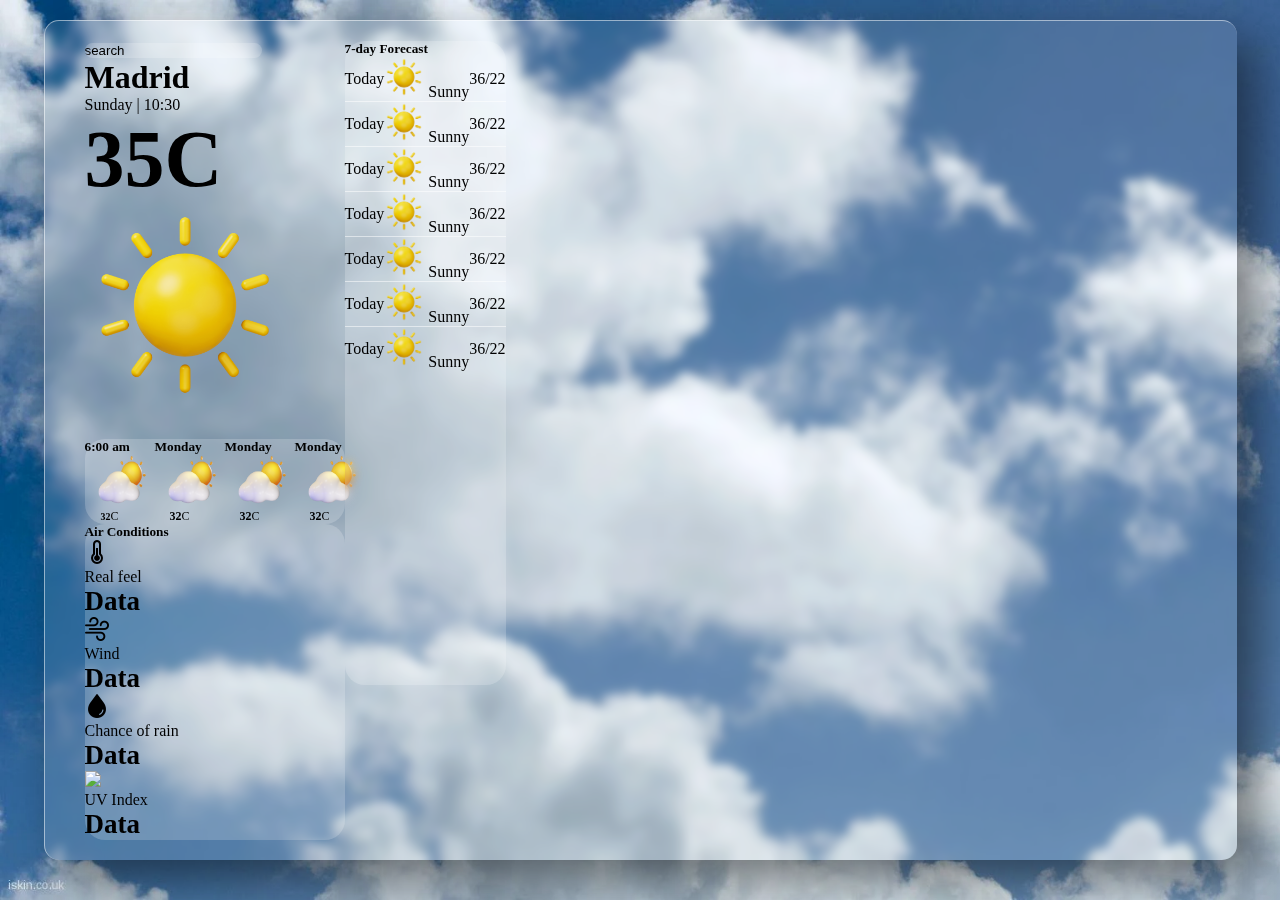
==== cloudyWeather.html @ c64aa689 "all files added" ====
<!DOCTYPE html>
<html lang="en">
  <head>
    <meta charset="UTF-8" />
    <meta name="viewport" content="width=device-width, initial-scale=1.0" />
    <link rel="stylesheet" href="/css/cloudyWeather.css" />

    <title>weather Forecast App</title>
    <link
      href="https://cdn.jsdelivr.net/npm/bootstrap@5.0.2/dist/css/bootstrap.min.css"
      rel="stylesheet"
      integrity="sha384-EVSTQN3/azprG1Anm3QDgpJLIm9Nao0Yz1ztcQTwFspd3yD65VohhpuuCOmLASjC"
      crossorigin="anonymous"
    />
  </head>
  <body>
    <div class="main">
      <div class="container m-auto">
        <div class="cloudy-weather">
          <!-- <div class="cloud-animation"> -->
          <img
            src="./images/cloud6.png"
            class="cloud-animation"
            style="--i: 2.4"
          />
          <img
            src="./images/cloud6.png"
            class="cloud-animation"
            style="--i: 4"
          />
          <img
            src="./images/cloud6.png"
            class="cloud-animation"
            style="--i: 8"
          />
          <!-- </div> -->

          <div class="data-div">
            <div class="inner-data-div">
              <div class="row">
                <div class="current-Weather col-8 my-2">
                  <input
                    type="text"
                    class="form-control w-100"
                    placeholder="search"
                    style="border-radius: 15px"
                  />
                  <div class="weather-info my-3">
                    <div class="d-flex justify-content-between">
                      <div>
                        <h1>Madrid</h1>
                        <p>Sunday | 10:30</p>
                        <h1 style="font-size: 80px">35C</h1>
                      </div>

                      <img
                        src="./icons/sun/sun-icon.png"
                        style="height: 200px; width: 200px"
                      />
                    </div>
                  </div>
                  <div class="today-forecast p-3 d-flex">
                    <div class="forecast-card">
                      <div class="cards" id="weather-card">
                        <h5 class="day-name">6:00 am</h5>
                        <div class="card-icon">
                          <img
                            src="/icons/sun/27.png"
                            style="height: 50px; width: 50px"
                          />
                        </div>
                        <div class="day-temp">
                          <h5 class="temp">32</h5>
                          <span class="temp-unit">C</span>
                        </div>
                      </div>
                    </div>
                    <div class="forecast-card">
                      <div class="cards" id="weather-card">
                        <h5 class="day-name">Monday</h5>
                        <div class="card-icon">
                          <img
                            src="/icons/sun/27.png"
                            style="height: 50px; width: 50px"
                          />
                        </div>
                        <div class="day-temp">
                          <h4 class="temp">32</h4>
                          <span class="temp-unit">C</span>
                        </div>
                      </div>
                    </div>
                    <div class="forecast-card">
                      <div class="cards" id="weather-card">
                        <h5 class="day-name">Monday</h5>
                        <div class="card-icon">
                          <img
                            src="/icons/sun/27.png"
                            style="height: 50px; width: 50px"
                          />
                        </div>
                        <div class="day-temp">
                          <h4 class="temp">32</h4>
                          <span class="temp-unit">C</span>
                        </div>
                      </div>
                    </div>
                    <div class="forecast-card">
                      <div class="cards" id="weather-card">
                        <h5 class="day-name">Monday</h5>
                        <div class="card-icon">
                          <img
                            src="/icons/sun/27.png"
                            style="height: 50px; width: 50px"
                          />
                        </div>
                        <div class="day-temp">
                          <h4 class="temp">32</h4>
                          <span class="temp-unit">C</span>
                        </div>
                      </div>
                    </div>
                  </div>
                  <div class="Air-conditions p-3 my-3">
                    <h5>Air Conditions</h5>
                    <div class="mt-3">
                      <div class="d-flex justify-content-between">
                        <div class="d-flex mx-2 col-6">
                          <div class="mx-2">
                            <img
                              src="/icons/weather_icons/real_feel_icon_black.png"
                            />
                          </div>
                          <div>
                            <span>Real feel</span>
                            <p style="font-size: 27px"><b>Data</b></p>
                          </div>
                        </div>

                        <div class="d-flex mx-2 col-6">
                          <div class="mx-2">
                            <img
                              src="/icons/weather_icons/wind_icon_black.png"
                            />
                          </div>
                          <div>
                            <span>Wind</span>
                            <p style="font-size: 27px"><b>Data</b></p>
                          </div>
                        </div>
                      </div>
                      <div class="d-flex justify-content-between">
                        <div class="d-flex mx-2 col-6">
                          <div class="mx-2">
                            <img
                              src="/icons/weather_icons/rain_icon_black.png"
                            />
                          </div>
                          <div>
                            <span>Chance of rain</span>
                            <p style="font-size: 27px"><b>Data</b></p>
                          </div>
                        </div>

                        <div class="d-flex mx-2 col-6">
                          <div class="mx-2">
                            <img
                              src="/icons/weather_icons/sun_icon_black.png"
                            />
                          </div>
                          <div>
                            <span>UV Index</span>
                            <p style="font-size: 27px"><b>Data</b></p>
                          </div>
                        </div>
                      </div>
                    </div>
                  </div>
                </div>
                <div class="week-forecast mb-4 mt-5 col-4 p-4">
                  <div>
                    <h5>7-day Forecast</h5>
                  </div>

                  <div class="week-forecast-div my-3 py-2">
                    <p class="day-name m-0">Today</p>
                    <div class="d-flex align-items-center">
                      <img
                        src="/icons/sun/sun-icon.png"
                        style="height: 40px; width: 40px"
                      />
                      <span class="ml-2">Sunny</span>
                    </div>
                    <p class="m-0">36/22</p>
                  </div>
                  <div style="border-bottom: 1px solid #ffffff85"></div>
                  <div class="week-forecast-div py-2 my-3">
                    <p class="day-name m-0">Today</p>
                    <div class="d-flex align-items-center">
                      <img
                        src="/icons/sun/sun-icon.png"
                        style="height: 40px; width: 40px"
                      />
                      <span class="ml-2">Sunny</span>
                    </div>
                    <p class="m-0">36/22</p>
                  </div>
                  <div style="border-bottom: 1px solid #ffffff85"></div>
                  <div class="week-forecast-div py-2 my-3">
                    <p class="day-name m-0">Today</p>
                    <div class="d-flex align-items-center">
                      <img
                        src="/icons/sun/sun-icon.png"
                        style="height: 40px; width: 40px"
                      />
                      <span class="ml-2">Sunny</span>
                    </div>
                    <p class="m-0">36/22</p>
                  </div>
                  <div style="border-bottom: 1px solid #ffffff85"></div>
                  <div class="week-forecast-div py-2 my-3">
                    <p class="day-name m-0">Today</p>
                    <div class="d-flex align-items-center">
                      <img
                        src="/icons/sun/sun-icon.png"
                        style="height: 40px; width: 40px"
                      />
                      <span class="ml-2">Sunny</span>
                    </div>
                    <p class="m-0">36/22</p>
                  </div>
                  <div style="border-bottom: 1px solid #ffffff85"></div>
                  <div class="week-forecast-div py-2 my-3">
                    <p class="day-name m-0">Today</p>
                    <div class="d-flex align-items-center">
                      <img
                        src="/icons/sun/sun-icon.png"
                        style="height: 40px; width: 40px"
                      />
                      <span class="ml-2">Sunny</span>
                    </div>
                    <p class="m-0">36/22</p>
                  </div>
                  <div style="border-bottom: 1px solid #ffffff85"></div>
                  <div class="week-forecast-div py-2 my-3">
                    <p class="day-name m-0">Today</p>
                    <div class="d-flex align-items-center">
                      <img
                        src="/icons/sun/sun-icon.png"
                        style="height: 40px; width: 40px"
                      />
                      <span class="ml-2">Sunny</span>
                    </div>
                    <p class="m-0">36/22</p>
                  </div>
                  <div style="border-bottom: 1px solid #ffffff85"></div>
                  <div class="week-forecast-div py-2 my-2">
                    <p class="day-name m-0">Today</p>
                    <div class="d-flex align-items-center">
                      <img
                        src="/icons/sun/sun-icon.png"
                        style="height: 40px; width: 40px"
                      />
                      <span class="ml-2">Sunny</span>
                    </div>
                    <p class="m-0">36/22</p>
                  </div>
                </div>
              </div>
            </div>
          </div>
        </div>
      </div>
    </div>
  </body>

  <script
    src="https://cdn.jsdelivr.net/npm/@popperjs/core@2.9.2/dist/umd/popper.min.js"
    integrity="sha384-IQsoLXl5PILFhosVNubq5LC7Qb9DXgDA9i+tQ8Zj3iwWAwPtgFTxbJ8NT4GN1R8p"
    crossorigin="anonymous"
  ></script>
  <script
    src="https://cdn.jsdelivr.net/npm/bootstrap@5.0.2/dist/js/bootstrap.min.js"
    integrity="sha384-cVKIPhGWiC2Al4u+LWgxfKTRIcfu0JTxR+EQDz/bgldoEyl4H0zUF0QKbrJ0EcQF"
    crossorigin="anonymous"
  ></script>
</html>
---- css/cloudyWeather.css ----
* {
  margin: 0;
  padding: 0;
}

body {
  background-image: url("../images/cloudy.jpg");
  display: flex;
  justify-content: center;
  align-items: center;

  height: 100vh;
  overflow: hidden;
  background-repeat: no-repeat;
  background-size: cover;
  overflow: hidden;
  /* background-image: url("https://images.unsplash.com/photo-1623645932244-02c0160eac1e?ixlib=rb-4.0.3&ixid=M3wxMjA3fDB8MHxwaG90by1wYWdlfHx8fGVufDB8fHx8fA%3D%3D&auto=format&fit=crop&w=1974&q=80"); */
}

/* weather data showing div (glassmorphims effect) starts*/

.data-div {
  position: relative;
  display: flex;
  justify-content: center;
  align-items: center;
  flex-wrap: wrap;
  z-index: 1;
}
.data-div .inner-data-div {
  position: relative;
  width: 90%;
  height: 100%;
  margin: 20px;
  padding: 0px 20px;
  box-shadow: 20px 20px 50px rgba(0, 0, 0, 0.5);
  border-radius: 15px;
  background: rgba(255, 255, 255, 0.1);
  overflow: hidden;
  justify-content: center;
  align-items: center;
  border-top: 1px solid rgba(255, 255, 255, 0.5);
  border-left: 1px solid rgba(255, 255, 255, 0.5);
  backdrop-filter: blur(5px);
}

.data-div .inner-data-div .row {
  padding: 20px;
  /* text-align: center; */
  display: flex;
}

.data-div .inner-data-div {
  transition-timing-function: ease-in-out;
  transition-duration: 0.7s;
}

/* .data-div .inner-data-div:hover {
    transform: scale(1.03);
    box-shadow: 0 0 10px rgba(0, 0, 0, 0.5);
    z-index: 10;
  } */

/* weather data showing div (glassmorphims effect) ends*/

/*cloud moving animation starts*/

.main .cloudy-weather {
  position: absolute;
  top: 0;
  /* bottom: 40; */
  left: 0;
  width: 100%;
  height: 100%;
  overflow: hidden;
}

.main .cloudy-weather .cloud-animation {
  position: absolute;
  top: -300px;
  max-width: 100%;
  animation: animate calc(10s * var(--i)) 2s linear infinite;
}

@keyframes animate {
  0% {
    transform: translateX(-100%);
  }
  100% {
    transform: translateX(+100%);
  }
}

/*cloud moving animation ends*/

/*weather data mainpulation css starts*/
.current-Weather input {
  background-color: rgba(255, 255, 255, 0.1);
  backdrop-filter: blur(5px);
  border: none;
  color: Black;
}
.current-Weather input::placeholder {
  color: Black;
}
.current-Weather input:focus {
  background-color: rgba(255, 255, 255, 0.1);
  backdrop-filter: blur(5px);
}

.current-Weather .weather-info {
  color: Black;
}

.current-Weather .today-forecast {
  background-color: rgba(255, 255, 255, 0.1);
  backdrop-filter: blur(5px);
  border-radius: 20px;
  color: Black;
}

.Air-conditions {
  background-color: rgba(255, 255, 255, 0.1);
  backdrop-filter: blur(5px);
  border-radius: 20px;
  color: Black;
}

.row .today-forecast {
  display: flex;
  flex-wrap: wrap;
  gap: 20px;
  margin-top: 30px;
  background-color: rgba(255, 255, 255, 0.1);
  backdrop-filter: blur(5px);
}

.cards .card {
  width: 100px;
  height: 130px;
  border-radius: 20px;
  background-color: rgba(255, 255, 255, 0.1);
  backdrop-filter: blur(5px);
  /* background-color: Black; */
  text-align: center;
  padding: 10px 0;
  display: flex;
  flex-direction: column;
  justify-content: space-between;
}

.forecast-card .card-icon {
  width: 50%;
  margin: 0 auto;
}
.forecast-card .day-temp {
  font-size: 12px;
  display: flex;
  align-items: center;
  justify-content: center;
}
.week-forecast {
  background-color: rgba(255, 255, 255, 0.1);
  backdrop-filter: blur(5px);
  border-radius: 20px;
  color: Black;
  height: 644px;
}

.week-forecast-div {
  display: flex;
  justify-content: space-between;
  align-items: center;
}

/*weather data mainpulation css ends*/
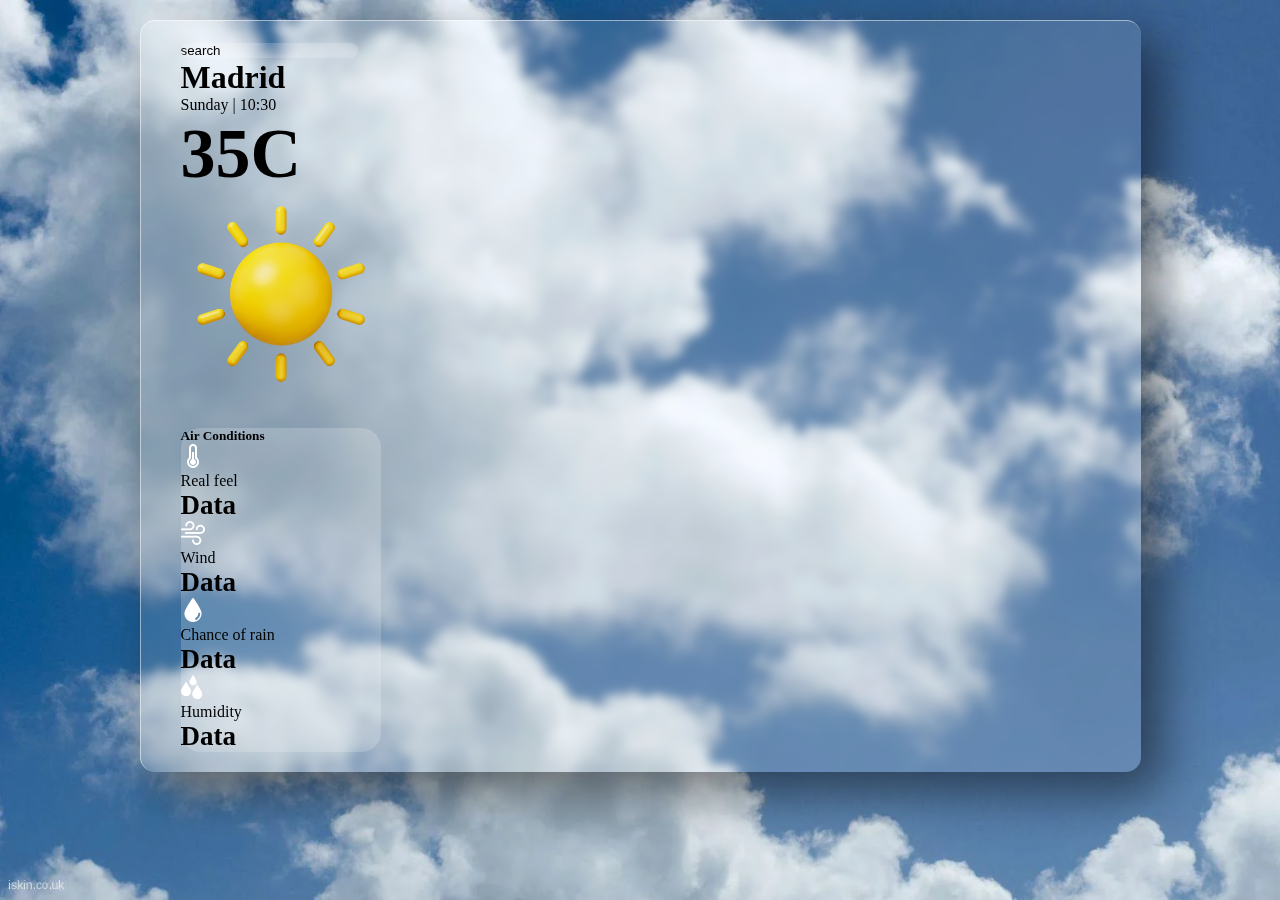
==== commit 07887b2b: "dynamic data changing added" ====
--- a/cloudyWeather.html
+++ b/cloudyWeather.html
@@ -44,33 +44,52 @@
                     class="form-control w-100"
                     placeholder="search"
                     style="border-radius: 15px"
+                    name="city"
+                    id="city"
                   />
                   <div class="weather-info my-3">
                     <div class="d-flex justify-content-between">
-                      <div>
-                        <h1>Madrid</h1>
-                        <p>Sunday | 10:30</p>
-                        <h1 style="font-size: 80px">35C</h1>
-                      </div>
-
-                      <img
-                        src="./icons/sun/sun-icon.png"
+                      <div class="city-details">
+                        <h1 id="city-name">Madrid</h1>
+                        <p id="time-details">Sunday | 10:30</p>
+                        <h1 id="temp" style="font-size: 70px">35C</h1>
+                      </div>
+
+                      <img
+                        src="/icons/sun/Sunny-icon.png"
                         style="height: 200px; width: 200px"
                       />
                     </div>
                   </div>
-                  <div class="today-forecast p-3 d-flex">
+                  <div
+                    class="today-forecast p-3 d-flex justify-content-between"
+                  >
+                    <!-- <div class="forecast-card">
+                      <div class="cards" id="weather-card">
+                        <h5 class="day-name">6:00 am</h5>
+                        <div class="card-icon">
+                          <img
+                            src="/icons/sun/27.png"
+                            style="height: 50px; width: 50px"
+                          />
+                        </div>
+                        <div class="day-temp">
+                          <h5 class="temp">32</h5>
+                          <span class="temp-unit">C</span>
+                        </div>
+                      </div>
+                    </div>
                     <div class="forecast-card">
                       <div class="cards" id="weather-card">
-                        <h5 class="day-name">6:00 am</h5>
-                        <div class="card-icon">
-                          <img
-                            src="/icons/sun/27.png"
-                            style="height: 50px; width: 50px"
-                          />
-                        </div>
-                        <div class="day-temp">
-                          <h5 class="temp">32</h5>
+                        <h5 class="day-name">Monday</h5>
+                        <div class="card-icon">
+                          <img
+                            src="/icons/sun/27.png"
+                            style="height: 50px; width: 50px"
+                          />
+                        </div>
+                        <div class="day-temp">
+                          <h4 class="temp">32</h4>
                           <span class="temp-unit">C</span>
                         </div>
                       </div>
@@ -104,22 +123,7 @@
                           <span class="temp-unit">C</span>
                         </div>
                       </div>
-                    </div>
-                    <div class="forecast-card">
-                      <div class="cards" id="weather-card">
-                        <h5 class="day-name">Monday</h5>
-                        <div class="card-icon">
-                          <img
-                            src="/icons/sun/27.png"
-                            style="height: 50px; width: 50px"
-                          />
-                        </div>
-                        <div class="day-temp">
-                          <h4 class="temp">32</h4>
-                          <span class="temp-unit">C</span>
-                        </div>
-                      </div>
-                    </div>
+                    </div> -->
                   </div>
                   <div class="Air-conditions p-3 my-3">
                     <h5>Air Conditions</h5>
@@ -128,49 +132,51 @@
                         <div class="d-flex mx-2 col-6">
                           <div class="mx-2">
                             <img
-                              src="/icons/weather_icons/real_feel_icon_black.png"
+                              src="/icons/weather_icons/real_feel_icon.png"
                             />
                           </div>
                           <div>
                             <span>Real feel</span>
-                            <p style="font-size: 27px"><b>Data</b></p>
-                          </div>
-                        </div>
-
-                        <div class="d-flex mx-2 col-6">
-                          <div class="mx-2">
-                            <img
-                              src="/icons/weather_icons/wind_icon_black.png"
-                            />
+                            <p style="font-size: 27px" id="real-feel">
+                              <b>Data</b>
+                            </p>
+                          </div>
+                        </div>
+
+                        <div class="d-flex mx-2 col-6">
+                          <div class="mx-2">
+                            <img src="/icons/weather_icons/wind_icon.png" />
                           </div>
                           <div>
                             <span>Wind</span>
-                            <p style="font-size: 27px"><b>Data</b></p>
+                            <p style="font-size: 27px" id="wind-speed">
+                              <b>Data</b>
+                            </p>
                           </div>
                         </div>
                       </div>
                       <div class="d-flex justify-content-between">
                         <div class="d-flex mx-2 col-6">
                           <div class="mx-2">
-                            <img
-                              src="/icons/weather_icons/rain_icon_black.png"
-                            />
+                            <img src="/icons/weather_icons/rain_icon.png" />
                           </div>
                           <div>
                             <span>Chance of rain</span>
-                            <p style="font-size: 27px"><b>Data</b></p>
-                          </div>
-                        </div>
-
-                        <div class="d-flex mx-2 col-6">
-                          <div class="mx-2">
-                            <img
-                              src="/icons/weather_icons/sun_icon_black.png"
-                            />
-                          </div>
-                          <div>
-                            <span>UV Index</span>
-                            <p style="font-size: 27px"><b>Data</b></p>
+                            <p style="font-size: 27px" id="rain-chance">
+                              <b>Data</b>
+                            </p>
+                          </div>
+                        </div>
+
+                        <div class="d-flex mx-2 col-6">
+                          <div class="mx-2">
+                            <img src="/icons/weather_icons/humidity.png" />
+                          </div>
+                          <div>
+                            <span>Humidity</span>
+                            <p style="font-size: 27px" id="humidity">
+                              <b>Data</b>
+                            </p>
                           </div>
                         </div>
                       </div>
@@ -178,7 +184,7 @@
                   </div>
                 </div>
                 <div class="week-forecast mb-4 mt-5 col-4 p-4">
-                  <div>
+                  <!-- <div>
                     <h5>7-day Forecast</h5>
                   </div>
 
@@ -264,7 +270,7 @@
                       <span class="ml-2">Sunny</span>
                     </div>
                     <p class="m-0">36/22</p>
-                  </div>
+                  </div> -->
                 </div>
               </div>
             </div>
@@ -273,7 +279,7 @@
       </div>
     </div>
   </body>
-
+  <script src="index.js"></script>
   <script
     src="https://cdn.jsdelivr.net/npm/@popperjs/core@2.9.2/dist/umd/popper.min.js"
     integrity="sha384-IQsoLXl5PILFhosVNubq5LC7Qb9DXgDA9i+tQ8Zj3iwWAwPtgFTxbJ8NT4GN1R8p"
--- a/css/cloudyWeather.css
+++ b/css/cloudyWeather.css
@@ -29,7 +29,7 @@
 }
 .data-div .inner-data-div {
   position: relative;
-  width: 90%;
+  width: 75%;
   height: 100%;
   margin: 20px;
   padding: 0px 20px;
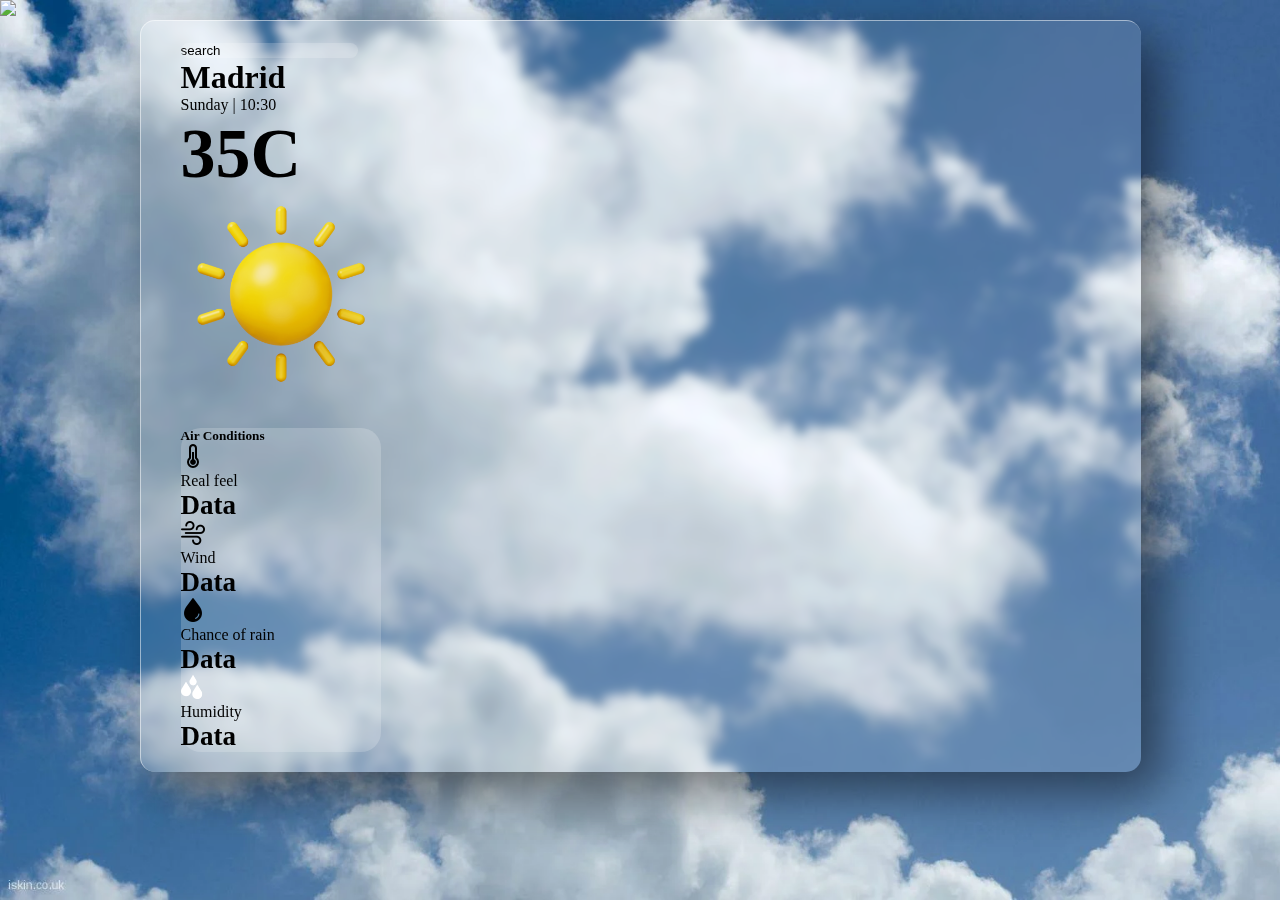
==== commit 5251874e: "page rendering" ====
--- a/cloudyWeather.html
+++ b/cloudyWeather.html
@@ -17,23 +17,23 @@
     <div class="main">
       <div class="container m-auto">
         <div class="cloudy-weather">
-          <!-- <div class="cloud-animation"> -->
-          <img
-            src="./images/cloud6.png"
-            class="cloud-animation"
-            style="--i: 2.4"
-          />
-          <img
-            src="./images/cloud6.png"
-            class="cloud-animation"
-            style="--i: 4"
-          />
-          <img
-            src="./images/cloud6.png"
-            class="cloud-animation"
-            style="--i: 8"
-          />
-          <!-- </div> -->
+          <div class="cloud-animation">
+            <img
+              src="./images/cloud6.png"
+              class="cloud-animation"
+              style="--i: 2.4"
+            />
+            <img
+              src="./images/cloud6.png"
+              class="cloud-animation"
+              style="--i: 4"
+            />
+            <img
+              src="./images/cloud6.png"
+              class="cloud-animation"
+              style="--i: 8"
+            />
+          </div>
 
           <div class="data-div">
             <div class="inner-data-div">
@@ -132,7 +132,7 @@
                         <div class="d-flex mx-2 col-6">
                           <div class="mx-2">
                             <img
-                              src="/icons/weather_icons/real_feel_icon.png"
+                              src="/icons/weather_icons/real_feel_icon_black.png"
                             />
                           </div>
                           <div>
@@ -145,7 +145,9 @@
 
                         <div class="d-flex mx-2 col-6">
                           <div class="mx-2">
-                            <img src="/icons/weather_icons/wind_icon.png" />
+                            <img
+                              src="/icons/weather_icons/wind_icon_black.png"
+                            />
                           </div>
                           <div>
                             <span>Wind</span>
@@ -158,7 +160,9 @@
                       <div class="d-flex justify-content-between">
                         <div class="d-flex mx-2 col-6">
                           <div class="mx-2">
-                            <img src="/icons/weather_icons/rain_icon.png" />
+                            <img
+                              src="/icons/weather_icons/rain_icon_black.png"
+                            />
                           </div>
                           <div>
                             <span>Chance of rain</span>
--- a/css/cloudyWeather.css
+++ b/css/cloudyWeather.css
@@ -65,32 +65,61 @@
 
 /*cloud moving animation starts*/
 
-.main .cloudy-weather {
+.main {
   position: absolute;
   top: 0;
-  /* bottom: 40; */
   left: 0;
   width: 100%;
   height: 100%;
-  overflow: hidden;
-}
-
-.main .cloudy-weather .cloud-animation {
-  position: absolute;
-  top: -300px;
+}
+
+.outer-div {
+  position: absolute;
+  top: 0;
+  left: 0;
+  width: 100%;
+  height: 100%;
+  overflow: hidden;
+}
+
+.cloud-animation {
+  position: absolute;
+}
+.cloud-animation-1 {
+  position: absolute;
+  top: -20%;
   max-width: 100%;
-  animation: animate calc(10s * var(--i)) 2s linear infinite;
-}
-
+  background: url("./images/cloud6.png") center/cover no-repeat;
+  width: 1400px;
+  height: 1400px;
+  animation: animate 50s linear infinite;
+}
+.cloud-animation-2 {
+  position: absolute;
+  top: -10%;
+  max-width: 100%;
+  background: url("./images/cloud6.png") center/cover no-repeat;
+  width: 1200px;
+  height: 1200px;
+  animation: animate 40s linear infinite;
+}
+.cloud-animation-3 {
+  /* /position: absolute; */
+  top: -5%;
+  max-width: 100%;
+  background: url("./images/cloud6.png") center/cover no-repeat;
+  width: 1300px;
+  height: 1300px;
+  animation: animate 30s linear infinite;
+}
 @keyframes animate {
   0% {
     transform: translateX(-100%);
   }
   100% {
-    transform: translateX(+100%);
+    transform: translateX(150%);
   }
 }
-
 /*cloud moving animation ends*/
 
 /*weather data mainpulation css starts*/
@@ -174,3 +203,31 @@
 }
 
 /*weather data mainpulation css ends*/
+
+#city {
+  color: white;
+}
+
+.btn-circle {
+  width: 40px;
+  height: 40px;
+  padding: 6px 0px;
+  border-radius: 15px;
+  text-align: center;
+  font-size: 12px;
+  line-height: 1.42857;
+  border-radius: 50% !important;
+  float: right;
+  margin: 2px;
+}
+.fahren-Cel-buttons {
+  position: absolute;
+  right: 13px;
+  /* bottom: 5px; */
+  /* margin-bottom: 4px; */
+  /* top: 14px; */
+}
+
+/*weather data mainpulation css ends*/
+
+/*flipping  aimtion starts*/
